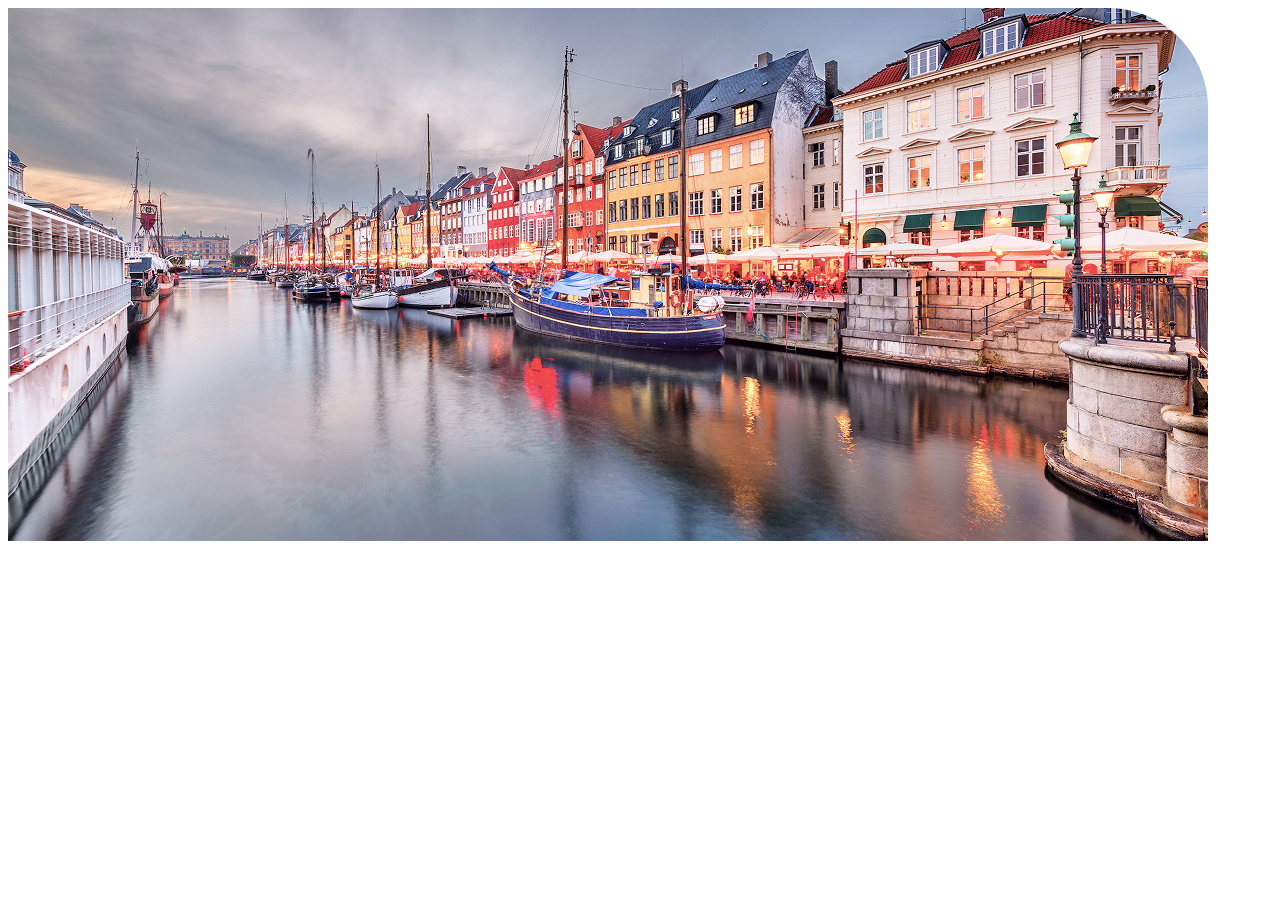
==== Copenhagen.html @ 232b7913 "robert 17 10" ====
<!DOCTYPE html>
<html lang="en">
<head>
    <meta charset="UTF-8">
    <meta name="viewport" content="width=device-width, initial-scale=1.0">
    <title>Copenhagen</title>
</head>
<body>
    <img src="./assets/img/copenhagen_photo.png" alt="">
</body>
</html>
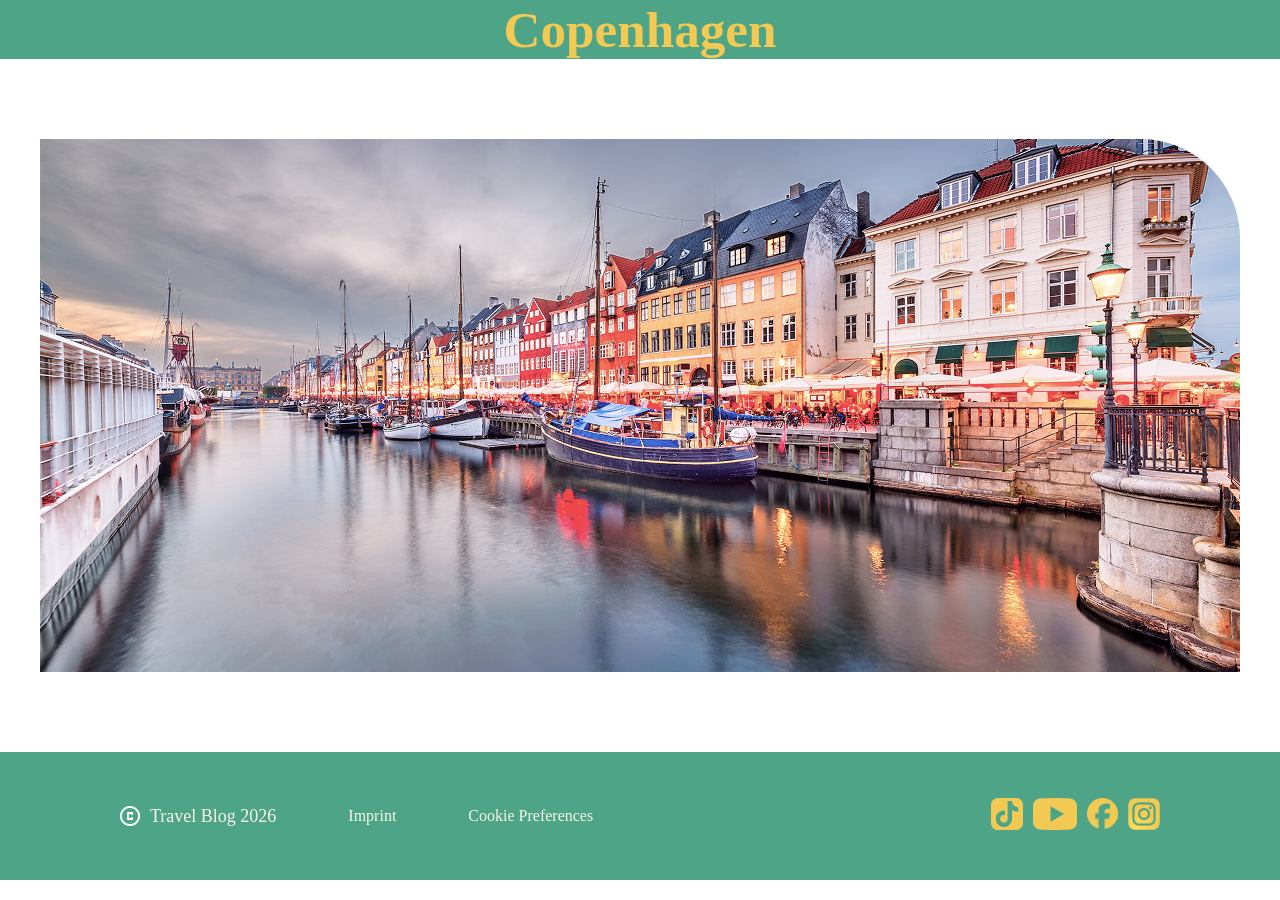
==== commit 120dfade: "added 20 10" ====
--- a/Copenhagen.html
+++ b/Copenhagen.html
@@ -4,8 +4,74 @@
     <meta charset="UTF-8">
     <meta name="viewport" content="width=device-width, initial-scale=1.0">
     <title>Copenhagen</title>
+
+    <link rel="stylesheet" href="copenhagen-style.css">
 </head>
 <body>
-    <img src="./assets/img/copenhagen_photo.png" alt="">
+
+    <div class="impressum-content">
+
+
+        <div class="headline-impress">
+            <h1>Copenhagen</h1>
+        </div>
+
+
+        <img src="./assets/img/copenhagen_photo.png" alt="">
+
+    
+
+        <footer class="footer-class">
+                <section class="footer-content">
+                    <section class="additionals">
+                        <!-- <img src="./assets/icons/copyright_icon.png" alt="copyright-icon"> -->
+                        <nav class="additionals-navi-bar">
+                            <ul class="additionals-navi-bar-class-list">
+                                <li class="copyright">
+                                    <img src="./assets/icons/copyright_icon.png" alt="copyright-icon">
+                                    <a class="words-travel-blog-2026" href="">Travel Blog 2026</a>
+                                </li>
+                                <li class="imprint">
+                                    <a class="words-cookies-imprint" href="impressum.html">Imprint</a>
+                                </li>
+                                <li class="cookie">
+                                    <a class="words-cookies-imprint" href="">Cookie Preferences</a>
+                                </li>
+                            </ul>
+                        </nav>
+                    </section>
+                    <section class="social-media">
+                        <nav class="social-media-navi-bar">
+                            <ul>
+                                <li>
+                                    <a href="https://www.tiktok.com/de-DE/" target="_blank">
+                                        <img src="./assets/icons/tiktok_icon.png" alt="tiktok-icon">
+                                    </a>
+                                </li>
+                                <li>
+                                    <a href="https://www.youtube.com" target="_blank">
+                                        <img src="./assets/icons/youtube_icon.png" alt="youtube-icon">
+                                    </a>
+                                </li>
+                                <li>
+                                    <a href="https://www.facebook.com" target="_blank">
+                                        <img src="./assets/icons/facebook_icon.png" alt="facebook-icon">
+                                    </a>
+                                </li>
+                                <li>
+                                    <a href="https://www.instagram.com" target="_blank">
+                                        <img src="./assets/icons/instagram_icon.png" alt="instagram-icon">
+                                    </a>
+                                </li>
+                            </ul>
+                        </nav>
+                    </section>
+                    <!-- <p>hallo</p> -->
+                </section>
+        </footer>
+
+</div>
+
+
 </body>
 </html>
--- a/copenhagen-style.css
+++ b/copenhagen-style.css
@@ -0,0 +1,323 @@
+
+* {
+    margin: 0px;
+    box-sizing: border-box;
+    scroll-behavior: smooth;
+}
+
+
+.impressum-content {
+    display: flex;
+    flex-direction: column;
+    justify-content: flex-start;
+    align-items: center;
+    height: 100dvh;
+    width: 100%;
+
+    gap: 80px;
+}
+
+
+.headline-impress {
+    width: 100%;
+}
+
+
+h1 {
+  font-family: "Arima", serif;
+  color: #f1c953;
+  font-size: clamp(24px, 4vw, 60px);
+  font-weight: bold;
+  /* margin: 50px 50px; */
+  background-color: #4ea487;
+  /* max-width:1050px; */
+  /* padding-left: 30px; */
+  text-align: center;
+  width: 100%;
+}
+
+.impressum-content img {
+    max-width: 100%;
+    
+}
+
+.text {
+    display: flex;
+    flex-direction: column;
+    /* border: 5px solid black; */
+    height: 100%;
+    max-width: 1440px;
+    margin-top: 50px;
+    margin-bottom: 50px;
+    font-family: "Arima", serif;
+    padding-left: 120px;
+    padding-right: 120px;
+}
+
+.text p {
+    font-family: "Arima", serif;
+    /* font-size: clamp(24px, 4vw, 30px);
+    padding: 30px 30px; */
+
+}
+
+/* HERE STARTS THE FOOTER AREA OF PAGE TWO */
+
+.footer-class {
+  display: flex;
+  justify-content: center;
+  align-items: center;
+  background-color: #4EA487;
+  width: 100%;
+}
+
+.footer-content {
+  display: flex;
+  align-items: center;
+  justify-content: space-between;
+  width: 1440px;
+  padding: 0px 120px 0px 120px;
+  height: 128px;
+}
+
+.additionals {
+  display: flex;
+  align-items: center;
+}
+
+.additionals img {
+  width: 20px;
+}
+
+.additionals-navi-bar {
+  display: flex;
+  align-items: center;
+}
+
+.additionals-navi-bar ul {
+  display: flex;
+  align-items: center;
+  list-style-type: none;
+  gap: 72px;
+  padding: 0px;
+}
+
+.additionals-navi-bar li {
+  display: flex;
+  align-items: center;
+  gap: 10px;
+}
+
+.additionals-navi-bar a {
+  text-decoration: none;
+  color: #f8f5eb;
+}
+
+.words-travel-blog-2026 {
+  font-family: 'Palanquin';
+  font-style: normal;
+  font-weight: 400;
+  font-size: 18px;
+}
+
+.words-cookies-imprint {
+  font-family: 'Palanquin';
+  font-style: normal;
+  font-weight: 400;
+  font-size: 16px;
+}
+
+.social-media {
+  display: flex;
+  align-items: center;
+}
+
+.social-media img {
+  height: 32px;
+}
+
+.social-media-navi-bar {
+  display: flex;
+  align-items: center;
+}
+
+.social-media-navi-bar ul {
+  display: flex;
+  align-items: center;
+  list-style-type: none;
+  gap: 10px;
+  padding: 0px;
+}
+
+.social-media-navi-bar li {
+  display: flex;
+  align-items: center;
+}
+
+
+/* HERE STARTS THE AREA OF THE MEDIA QUARRIES */
+
+
+
+@media screen and (min-width: 1165px) and (max-width: 1205px) {
+
+  .footer-content {
+    padding: 0px 100px 0px 100px;
+  }
+
+  .text {
+    padding: 0px 100px 0px 100px;
+  }
+
+}
+
+@media screen and (min-width: 1125px) and (max-width: 1164px) {
+
+  .footer-content {
+    padding: 0px 80px 0px 80px;
+  }
+
+  .text {
+    padding: 0px 80px 0px 80px;
+  }
+  
+}
+
+@media screen and (min-width: 994px) and (max-width: 1124px) {
+
+  .footer-content {
+    padding: 0px 50px 0px 50px;
+  }
+
+  .text {
+    padding: 0px 50px 0px 50px;
+  }
+
+}
+
+@media screen and (min-width: 942px) and (max-width: 993.99px) {
+
+  .footer-content {
+    padding: 0px 35px 0px 35px;
+  }
+
+  .text {
+    padding: 0px 35px 0px 35px;
+  }
+
+}
+
+@media screen and (min-width: 800px) and (max-width: 941.99px) {
+
+  .footer-content {
+    padding: 0px 25px 0px 25px;
+  }
+
+  .text {
+    padding: 0px 25px 0px 25px;
+  }
+
+}
+
+@media screen and (min-width: 769px) and (max-width: 799.99px) {
+
+  .footer-content {
+    padding: 0px 25px 0px 25px;
+  }
+
+  .text {
+    padding: 0px 25px 0px 25px;
+  }
+
+}
+
+
+/* HERE STARTS THE MOBILE-VERSION */
+
+
+@media screen and (min-width: 1px) and (max-width: 768px) {
+
+    .social-media {
+        display: flex;
+        align-items: center;
+        justify-content: center;
+    }
+
+    .social-media-navi-bar {
+        display: flex;
+        align-items: center;
+        justify-content: center;
+    }
+
+    .social-media-navi-bar img {
+        height: 22px;
+    }
+
+    .social-media-navi-bar a {
+        display: flex;
+        align-items: center;
+        justify-content: center;
+        padding-bottom: 5px;
+
+    }
+
+    .text {
+        padding: 0px 15px 0px 15px;
+    }
+
+  .footer-content {
+    padding: 0px 15px 0px 15px;
+  }
+
+  .words-travel-blog-2026 {
+    font-size: 16px;
+  }
+
+  .additionals-navi-bar ul {
+    gap: 0px;
+    align-items: start;
+  }
+
+  .additionals-navi-bar {
+    display: flex;
+    flex-direction: column;
+    align-items: flex-start;
+    justify-content: flex-start;
+  }
+
+  .additionals-navi-bar-class-list {
+    display: flex;
+    flex-direction: column;
+    align-items: flex-start;
+    justify-content: flex-start;
+    gap: 15px;
+    padding: unset;
+    padding-left: 10px;    
+  }
+
+  .copyright {
+    order: 3;
+  }
+
+  .imprint {
+    order: 1;
+  }
+
+  .cookie {
+    order: 2;
+  }
+
+  .social-media img {
+    height: 22px;
+  }
+
+
+/* AREA */
+
+.social-media-navi-bar ul {
+  display: flex;
+  align-items: flex-end;
+  padding-top: 60px;  
+}
+
+}
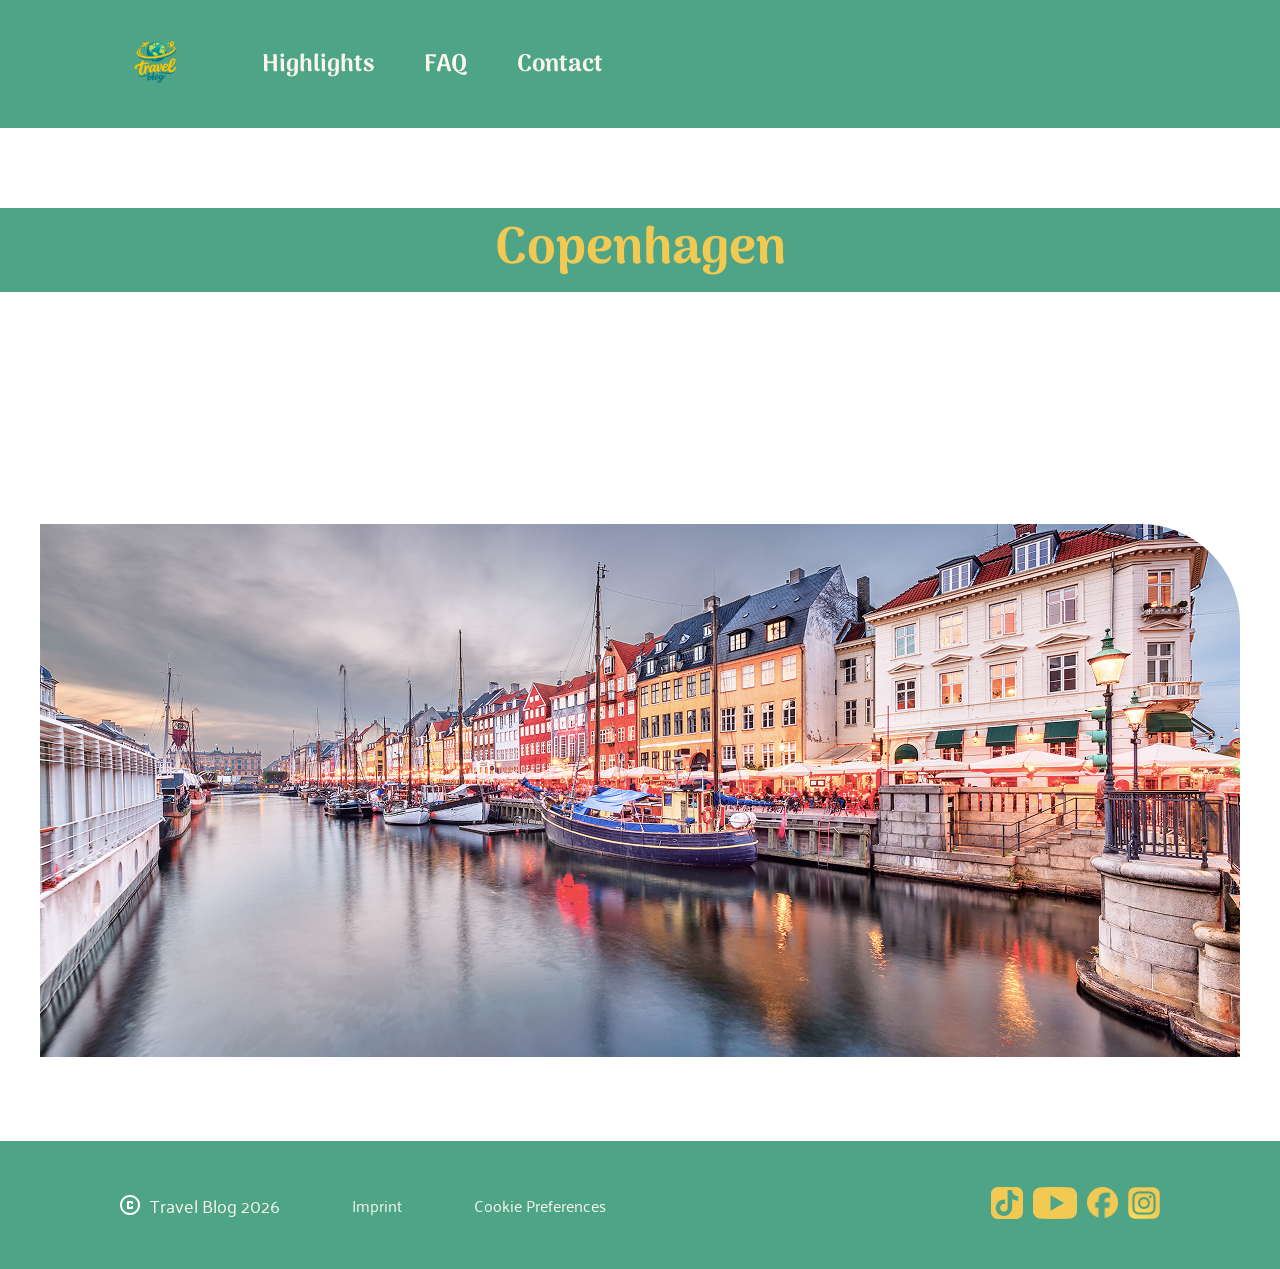
==== commit bdcafc1c: "added two 23 10" ====
--- a/Copenhagen.html
+++ b/Copenhagen.html
@@ -4,7 +4,11 @@
     <meta charset="UTF-8">
     <meta name="viewport" content="width=device-width, initial-scale=1.0">
     <title>Copenhagen</title>
+    <link rel="icon" type="image/x-icon" href="./assets/icons/favicon_travel_blog.png">
 
+    <link rel="stylesheet" href="./styles/variable.css">
+    <link rel="stylesheet" href="./styles/standard.css">
+    <link rel="stylesheet" href="./styles/font.css">
     <link rel="stylesheet" href="copenhagen-style.css">
 </head>
 <body>
@@ -12,12 +16,38 @@
     <div class="impressum-content">
 
 
-        <div class="headline-impress">
+        <header class="header-class">
+            <section class="header-content">
+                <img src="./assets/icons/travel_blog_icon.png" alt="logo travel-blog">
+                <nav class="navi-bar">
+                    <ul class="navi-bar-navi-points">
+                        <li>
+                            <a href="./index.html#highlights-area-jumper" class="highlight">Highlights
+                                <img src="./assets/img/Hover/line1.svg" alt="" class="image-header">
+                            </a>
+                        </li>
+                        <li>
+                            <a href="./index.html#faq-area-jumper" class="highlight">FAQ
+                                <img src="./assets/img/Hover/line2.svg" alt="" class="image-header">
+                            </a>
+                        </li>
+                        <li>
+                            <a href="./index.html#contact-one" class="highlight">Contact
+                                <img src="./assets/img/Hover/line3.svg" alt="" class="image-header">
+                            </a>
+                        </li>
+                    </ul>
+                </nav>
+            </section>
+        </header>
+
+         <div class="headline-impress">
             <h1>Copenhagen</h1>
-        </div>
+        </div> <br> <br> <br> <br>
 
-
+        <main>
         <img src="./assets/img/copenhagen_photo.png" alt="">
+        </main>
 
     
 
--- a/styles/standard.css
+++ b/styles/standard.css
@@ -0,0 +1,22 @@
+* {
+    margin: 0px;
+    box-sizing: border-box;
+    scroll-behavior: smooth;
+}
+
+h2 {
+    font-family: 'Arima';
+    color: #4EA487;
+}
+
+p {
+    font-family: 'Palanquin';
+}
+
+.navi-bar-navi-points a {
+    font-family: 'Arima';
+}
+
+/* .footer-additionals-navi-bar-navi-points a {
+    font-family: 'Palanquin';
+} */
--- a/styles/font.css
+++ b/styles/font.css
@@ -0,0 +1,35 @@
+/* palanquin-500 - latin */
+@font-face {
+  font-display: swap; /* Check https://developer.mozilla.org/en-US/docs/Web/CSS/@font-face/font-display for other options. */
+  font-family: 'Palanquin';
+  font-style: normal;
+  font-weight: 500;
+  src: url('../assets/fonts/palanquin-v17-latin-500.woff2') format('woff2'); /* Chrome 36+, Opera 23+, Firefox 39+, Safari 12+, iOS 10+ */
+}
+
+/* arima-700 - latin */
+@font-face {
+  font-display: swap; /* Check https://developer.mozilla.org/en-US/docs/Web/CSS/@font-face/font-display for other options. */
+  font-family: 'Arima';
+  font-style: normal;
+  font-weight: 700;
+  src: url('../assets/fonts/arima-v7-latin-700.woff2') format('woff2'); /* Chrome 36+, Opera 23+, Firefox 39+, Safari 12+, iOS 10+ */
+}
+
+/* arima-regular - latin */
+@font-face {
+  font-display: swap; /* Check https://developer.mozilla.org/en-US/docs/Web/CSS/@font-face/font-display for other options. */
+  font-family: 'Arima';
+  font-style: normal;
+  font-weight: 400;
+  src: url('../assets/fonts/arima-v7-latin-regular.woff2') format('woff2'); /* Chrome 36+, Opera 23+, Firefox 39+, Safari 12+, iOS 10+ */
+}
+
+/* palanquin-regular - latin */
+@font-face {
+  font-display: swap; /* Check https://developer.mozilla.org/en-US/docs/Web/CSS/@font-face/font-display for other options. */
+  font-family: 'Palanquin';
+  font-style: normal;
+  font-weight: 400;
+  src: url('../assets/fonts/palanquin-v17-latin-regular.woff2') format('woff2'); /* Chrome 36+, Opera 23+, Firefox 39+, Safari 12+, iOS 10+ */
+}
--- a/copenhagen-style.css
+++ b/copenhagen-style.css
@@ -4,6 +4,193 @@
     box-sizing: border-box;
     scroll-behavior: smooth;
 }
+
+
+
+/* HERE STARTS THE HEADER AREA OF PAGE TWO */
+
+.header-class {
+  display: flex;
+  justify-content: center;
+  align-items: center;
+  background-color: #4EA487;
+  width: 100%;
+}
+
+.header-content {
+  display: flex;
+  align-items: center;
+  justify-content: flex-start;
+  width: 1440px;
+  padding-left: 120px;
+  height: 128px;
+  gap: 70px;
+}
+
+.header-content img {
+  height: 72px;
+}
+
+.navi-bar {
+  display: flex;
+}
+
+.navi-bar ul {
+  display: flex;
+  position: relative;
+  list-style-type: none;
+  gap: 50px;
+  padding: 0px;
+}
+
+.navi-bar a {
+  text-decoration: none;
+  color: #f8f5eb;
+  font-family: 'Arima';
+  font-style: normal;
+  font-weight: 700;
+  font-size: 24px;
+}
+
+
+/* Hover Effects Header */
+
+.highlight {
+  position: relative;
+  display: inline-block;
+  color: white;
+  font-size: 24px;
+  font-weight: bold;
+  text-decoration: none;
+}
+
+.navi-bar-navi-points li {
+    position: relative;
+}
+
+.image-header {
+    position: absolute;
+    left: 2.5px;
+    bottom: -28px;
+    width: 100%;
+    height: auto;
+    opacity: 0;
+}
+
+.navi-bar-navi-points li:hover .image-header {
+    opacity: 1;
+}
+
+
+
+
+
+
+
+/* body {
+  height: 100dvh;
+} */
+
+
+
+@media screen and (min-width: 1165px) and (max-width: 1205px) {
+
+  .header-content {
+    padding-left: 100px;
+  }
+
+}
+
+@media screen and (min-width: 1125px) and (max-width: 1164px) {
+
+  .header-content {
+    padding-left: 80px;
+  }
+
+}
+
+@media screen and (min-width: 994px) and (max-width: 1124px) {
+
+  .header-content {
+    padding-left: 50px;
+  }
+
+}
+
+
+@media screen and (min-width: 942px) and (max-width: 993.99px) {
+
+  .header-content {
+    padding-left: 35px;
+  }
+
+}
+
+
+@media screen and (min-width: 800px) and (max-width: 941.99px) {
+
+  .header-content {
+    padding-left: 15px;
+  }
+
+}
+
+
+@media screen and (min-width: 769px) and (max-width: 799.99px) {
+
+  .header-content {
+    padding-left: 15px;
+  }
+
+  .footer-content {
+    padding: 0px 25px 0px 25px;
+  }
+
+  .article {
+    padding: 22px 25px;
+    margin: 44px auto 11px;
+    margin-bottom: 80px;
+  }
+
+  .page-big-text-blog p {
+    padding: 11px 25px;
+  }
+
+  .rain-days-blog {
+    padding: 33px 220px;
+  }
+
+  .content-blog {
+    padding: 0px 25px;
+  }
+  
+}
+
+@media screen and (min-width: 1px) and (max-width: 768px) {
+
+  .header-content {
+    padding-left: 0px;
+  }
+
+  .navi-bar {
+    display: none;
+  }
+
+  .header-content {
+    justify-content: center;
+  }
+  
+}
+
+
+
+
+
+
+
+
+
+
 
 
 .impressum-content {
@@ -11,12 +198,17 @@
     flex-direction: column;
     justify-content: flex-start;
     align-items: center;
-    height: 100dvh;
+    min-height: 100dvh;
     width: 100%;
 
     gap: 80px;
 }
 
+
+main {
+  
+  flex: 1; 
+}
 
 .headline-impress {
     width: 100%;
